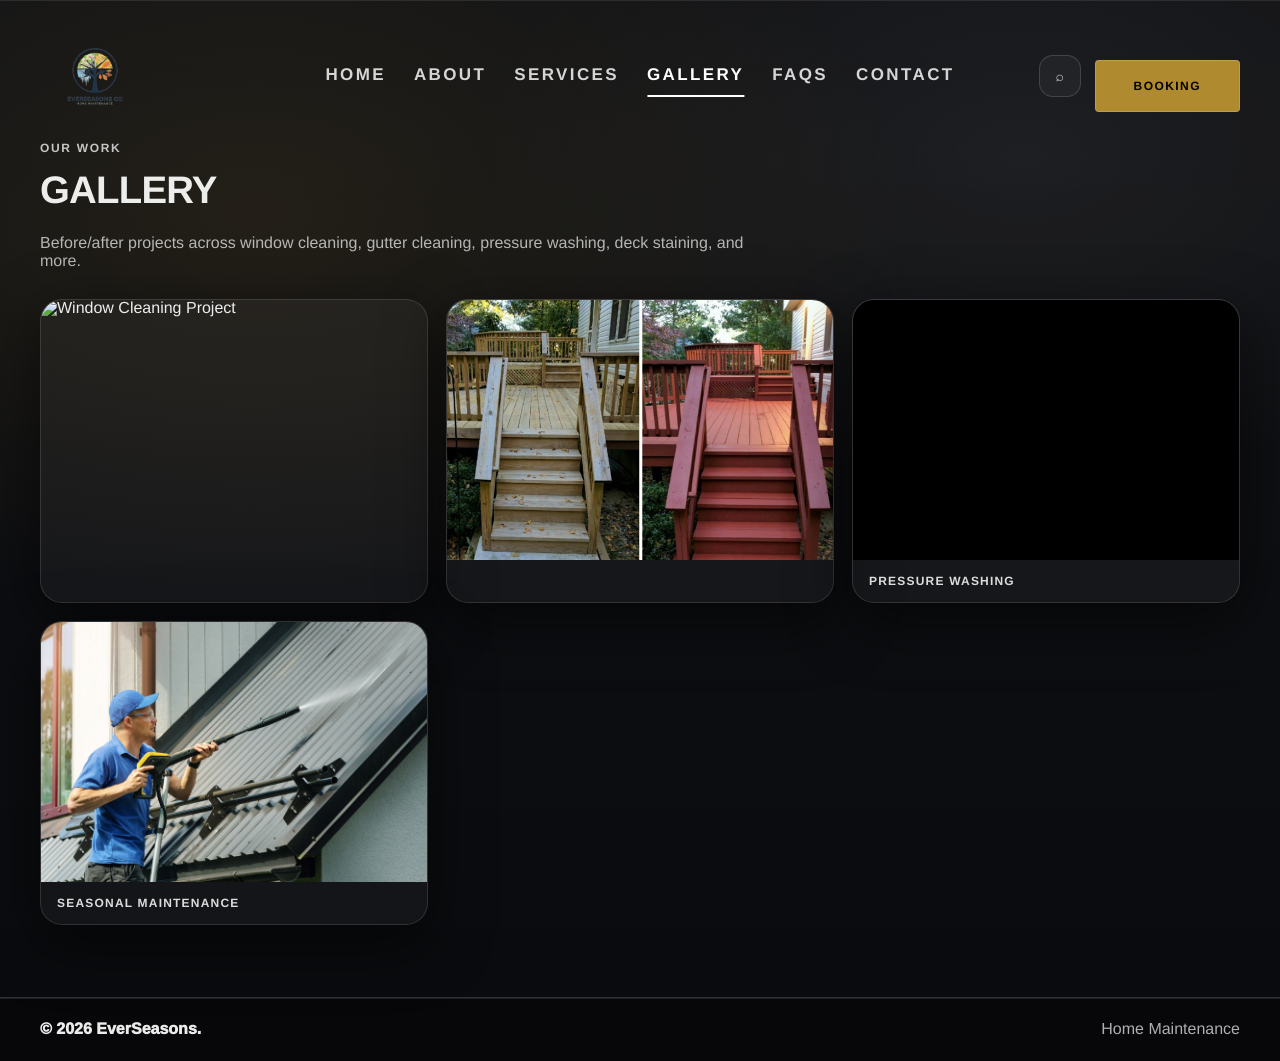
==== gallery.html @ 354437a2 "Intial Commit" ====
<!doctype html>
<html lang="en">
<head>
  <meta charset="utf-8" />
  <meta name="viewport" content="width=device-width,initial-scale=1" />
  <title>Gallery | EverSeasons</title>
  <link rel="stylesheet" href="style.css" />
</head>
<body>

  <!-- Header (reuse your same header/nav markup) -->
  <header class="site-header">
    <div class="container nav">
      <a class="brand" href="index.html">
        <img class="brand-logo" src="everseasonslogo.jpg" alt="EverSeasons" />
      </a>

      <nav class="nav-links">
        <a href="index.html">Home</a>
        <a href="index.html#about">About</a>
        <a href="index.html#services">Services</a>
        <a class="active" href="gallery.html">Gallery</a>
        <a href="index.html#faqs">FAQs</a>
        <a href="index.html#contact">Contact</a>
      </nav>

      <div class="nav-actions">
        <a class="icon-btn" href="#" aria-label="Search"><span class="icon">⌕</span></a>
        <a class="btn btn-gold" href="#contact">Booking</a>
      </div>
    </div>
  </header>

  <main class="section section-dark" style="padding-top:140px;">
    <div class="container">
      <p class="eyebrow">Our Work</p>
      <h1 class="section-title" style="text-transform:uppercase;">Gallery</h1>
      <p class="muted" style="max-width:720px;">
        Before/after projects across window cleaning, gutter cleaning, pressure washing, deck staining, and more.
      </p>

      <div class="gallery-grid">
        <!-- Replace these with your real images/videos -->
        <figure class="work-card">
          <img src="Untitled design (1).mp4" alt="Window Cleaning Project" />
        </figure>

        <figure class="work-card">
          <img src="Screen Shot 2026-03-04 at 2.43.16 AM.png" alt="Gutter Cleaning Project" />
        </figure>

        <figure class="work-card">
          <video class="work-video" autoplay muted loop playsinline>
            <source src="pressurewash.mp4" type="video/mp4" />
          </video>
          <figcaption>Pressure Washing</figcaption>
        </figure>

        <figure class="work-card">
          <img src="hero.jpg" alt="Project" />
          <figcaption>Seasonal Maintenance</figcaption>
        </figure>
      </div>
    </div>
  </main>

  <footer class="footer">
    <div class="container footer-inner">
      <div class="footer-brand">© 2026 EverSeasons.</div>
      <div class="muted">Home Maintenance</div>
    </div>
  </footer>

</body>
</html>
---- style.css ----
/* ===== EverSeasonz ===== */
:root{
  --bg: #0a0b0e;
  --panel: rgba(255,255,255,0.06);
  --panel2: rgba(255,255,255,0.08);
  --text: rgba(255,255,255,0.92);
  --muted: rgba(255,255,255,0.68);
  --line: rgba(255,255,255,0.12);
  --gold: #b08a2e;
  --gold2: #d7b35a;
  --blue: #2d66ff;
  --shadow: 0 18px 60px rgba(0,0,0,0.55);
  --radius: 18px;
  --radius2: 26px;
}
html, body{
  -webkit-font-smoothing: antialiased;
  -moz-osx-font-smoothing: grayscale;
  text-rendering: geometricPrecision;
}
*{ box-sizing: border-box; }
html{ scroll-behavior: smooth; }
body{
  margin: 0;
  font-family: "Barlow Condensed", sans-serif;
  background: radial-gradient(1200px 700px at 20% 20%, rgba(176,138,46,0.12), transparent 55%),
              radial-gradient(1000px 600px at 80% 15%, rgba(255,255,255,0.06), transparent 55%),
              var(--bg);
  color: var(--text);
}

a{ color: inherit; text-decoration: none; }
img{ max-width: 100%; display: block; }

.container{
  width: min(1200px, calc(100% - 44px));
  margin: 0 auto;
}

.section{ padding: 72px 0; }
.section-tight{ padding: 44px 0; }
.section-dark{
  background: linear-gradient(180deg, rgba(255,255,255,0.03), rgba(255,255,255,0.00));
  border-top: 1px solid var(--line);
  border-bottom: 1px solid var(--line);
}

.center{ text-align: center; }

.eyebrow{
  letter-spacing: 0.14em;
  font-weight: 700;
  font-size: 12px;
  color: rgba(255,255,255,0.75);
  margin: 0 0 14px;
  text-transform: uppercase;
}

.accent{ color: var(--gold2); }

.section-title{
  font-size: clamp(26px, 3vw, 40px);
  margin: 0 0 22px;
  letter-spacing: -0.02em;
}

/* ===== Header / Nav ===== */
.site-header{
  position: absolute;
  top: 0;
  left: 0;
  width: 100%;
  z-index: 50;
  background: transparent;
}



/* left logo in nav (small) */


.brand-logo{
  width: 110px;
  height: auto;
}
.nav{
  display: flex;
  align-items: center;
  justify-content: space-between; /* spreads left / center / right */
  padding: 22px 0;
  position: relative;
}

/* LEFT: logo */
.brand{
  display: flex;
  align-items: center;
}

/* CENTER: nav links */
.nav-links{
  position: absolute;
  left: 50%;
  transform: translateX(-50%);
  display: flex;
  gap: 28px;
  align-items: center;
}

/* RIGHT: search + booking */
.nav-actions{
  display: flex;
  align-items: center;
  gap: 14px;
  margin-left: auto;   /* pushes fully right */
}


.nav-links a{
  font-weight: 800;
  font-size: 17px;
  letter-spacing: 0.14em;
  color: rgba(255,255,255,0.82);
  padding: 10px 0;
  border-bottom: 2px solid transparent;
  text-transform: uppercase;
}

.nav-links a:hover{ color: #fff; }
.nav-links a.active{
  border-bottom: 2px solid #fff;
  color: #fff;
}



.icon-btn{
  width: 42px;
  height: 42px;
  border-radius: 14px;
  display: grid;
  place-items: center;
  border: 1px solid rgba(255,255,255,0.14);
  background: rgba(255,255,255,0.04);
}

.icon{ font-size: 14px; opacity: 0.9; }

/* ===== Buttons ===== */
.btn{
  display: inline-flex;
  align-items: center;
  justify-content: center;
  gap: 10px;
  height: 46px;
  padding: 0 18px;
  border-radius: 14px;
  font-weight: 900;
  letter-spacing: 0.08em;
  font-size: 12px;
  border: 1px solid rgba(255,255,255,0.16);
  background: rgba(255,255,255,0.05);
  color: rgba(255,255,255,0.92);
  text-transform: uppercase;
}

.btn:hover{ transform: translateY(-1px); }
.btn:active{ transform: translateY(0px); }

.btn-gold{
  background: var(--gold);
  color: black;
  border-radius: 4px;
  height: 52px;
  padding: 0 38px;
  letter-spacing: 0.12em;
  font-size: 12px;
  text-transform: uppercase;
  margin-top: 20px;
}

.btn-ghost{
  background: rgba(255,255,255,0.02);
  border-color: rgba(255,255,255,0.14);
}

.btn-blue{
  border-color: rgba(45,102,255,0.55);
  background: rgba(45,102,255,0.85);
  color: white;
}

.btn-wide{
  width: 100%;
  height: 50px;
  border-radius: 16px;
}

/* ===== Hero (my VIDEO + overlay layering fixed) ===== */
.hero{
  position: relative;
  min-height: 100vh;
  display: flex;
  align-items: flex-end;
  padding-bottom: 120px; /* space above the strip */
}

.hero-video{
  position: absolute;
  inset: 0;
  width: 100%;
  height: 100%;
  object-fit: cover;
  transform: scale(1.02);
  filter: saturate(1.0) contrast(1.05);
  z-index: 0; /* behind everything */
}

.hero-bg-overlay{
  position: absolute;
  inset: 0;
  background:
    linear-gradient(90deg, rgba(0,0,0,0.68), rgba(0,0,0,0.15) 60%, rgba(0,0,0,0.62)),
    radial-gradient(900px 520px at 75% 40%, rgba(176,138,46,0.16), transparent 60%);
  z-index: 1; /* overlay above video */
}

/* content ON TOP of overlay */
.hero-content{
  position: relative;
  z-index: 2;
  width: 100%;
  text-align: center;    /* center text */
  margin: 0 auto;
}

/* BIG center logo between nav and heading */
.hero-logo{
  display: flex;
  justify-content: center;
  margin: 28px 0 22px;
}

.hero-logo img{
  width: 500px;          /* adjust 240–360 */
  height: auto;
}

/* headline */
.hero-title{
  font-size: clamp(44px, 6vw, 80px);
  line-height: 1.05;
  margin: 0 0 14px;
  letter-spacing: 0.06em;
  font-weight: 900;
  text-transform: uppercase;
  white-space: nowrap;
}

.hero-sub{
  max-width: 760px;
  margin: 0 auto 0;
  color: rgba(255,255,255,0.78);
  font-size: 20px;
  line-height: 1.65;
}

/* scroll down */
.scroll-down{
  position: absolute;
  right: 22px;
  bottom: 2px;
  display: inline-flex;
  align-items: center;
  gap: 10px;
  font-weight: 800;
  font-size: 12px;
  letter-spacing: 0.12em;
  color: rgba(255,255,255,0.72);
  z-index: 2;
  text-transform: uppercase;
}

.arrow{
  width: 34px;
  height: 34px;
  border-radius: 999px;
  display: grid;
  place-items: center;
  border: 1px solid rgba(255,255,255,0.16);
  background: rgba(255,255,255,0.05);
}

/* Offer strip under hero */
.hero-strip{
  position: absolute;
  left: 0;
  right: 0;
  bottom: 0;
  z-index: 2;
  background: linear-gradient(90deg, rgba(255,255,255,0.04), rgba(255,255,255,0.02));
  border-top: 1px solid rgba(255,255,255,0.10);
}

.strip-inner{
  padding: 18px 0;
  display: flex;
  gap: 14px;
  flex-wrap: wrap;
  align-items: center;
  justify-content: center;
}

.strip-title{
  color: #ff3b3b;
  font-weight: 1000;
  letter-spacing: 0.02em;
  text-transform: uppercase;
}

.strip-text{
  color: rgba(255,255,255,0.85);
  font-weight: 800;
}

/* ===== Tiles ===== */
.tiles{
  display: grid;
  grid-template-columns: repeat(3, 1fr);
  gap: 18px;
}

.tile{
  position: relative;
  height: 320px;
  border-radius: var(--radius2);
  overflow: hidden;
  border: 1px solid rgba(255,255,255,0.12);
  box-shadow: var(--shadow);
}

.tile-bg{
  position: absolute;
  inset: 0;
  background-size: cover;
  background-position: center;
  filter: contrast(1.05) saturate(0.95);
  transform: scale(1.02);
}
.tile-bg-1{ background-image: url("windowcleaning.jpeg"); }
.tile-bg-2{ background-image: url("guttercleaning.jpeg"); }
.tile-bg-3{ background-image: url("pressure washing.webp"); }

.tile-overlay{
  position:absolute; inset:0;
  background: linear-gradient(180deg, rgba(0,0,0,0.05), rgba(0,0,0,0.72));
}

.tile-label{
  position: absolute;
  left: 18px;
  bottom: 18px;
  font-weight: 1000;
  letter-spacing: 0.08em;
  font-size: 14px;
  text-transform: uppercase;
}

.tile-arrow{
  position: absolute;
  right: 18px;
  bottom: 18px;
  width: 42px;
  height: 42px;
  border-radius: 16px;
  display:grid;
  place-items:center;
  border: 1px solid rgba(255,255,255,0.16);
  background: rgba(255,255,255,0.06);
}

.mini-services{
  margin-top: 22px;
  display: grid;
  grid-template-columns: repeat(3, 1fr);
  gap: 14px;
}

.mini{
  padding: 18px;
  border-radius: var(--radius);
  background: rgba(255,255,255,0.05);
  border: 1px solid rgba(255,255,255,0.10);
}
.mini h3{ margin: 0 0 8px; }
.mini p{ margin: 0; color: var(--muted); line-height: 1.6; }

/* ===== Socials ===== */
.socials{
  display:flex;
  justify-content:center;
  gap: 28px;
}

.social{
  width: 58px;
  height: 58px;
  border-radius: 999px;
  display:grid;
  place-items:center;
  font-weight: 1000;
  border: 1px solid rgba(255,255,255,0.14);
  background: rgba(255,255,255,0.04);
  box-shadow: 0 10px 30px rgba(0,0,0,0.35);
}

/* ===== Reviews ===== */
.reviews-head{
  display:flex;
  align-items:center;
  justify-content:space-between;
  gap: 14px;
  padding: 18px;
  border-radius: var(--radius2);
  border: 1px solid rgba(255,255,255,0.10);
  background: rgba(255,255,255,0.05);
}

.reviews-badge{
  display:flex;
  align-items:center;
  gap: 14px;
}

.g-dot{
  width: 44px;
  height: 44px;
  border-radius: 14px;
  display:grid;
  place-items:center;
  background: rgba(255,255,255,0.06);
  border: 1px solid rgba(255,255,255,0.12);
  font-weight: 1000;
}

.reviews-title{ font-weight: 900; }
.reviews-score{ display:flex; gap: 10px; align-items:center; color: rgba(255,255,255,0.82); }
.score{ font-weight: 1000; }
.stars{ color: #f3c34d; letter-spacing: 0.06em; }
.count{ color: rgba(255,255,255,0.55); }

.review-cards{
  margin-top: 18px;
  display:grid;
  grid-template-columns: repeat(4, 1fr);
  gap: 14px;
}

.review{
  padding: 18px;
  border-radius: var(--radius2);
  border: 1px solid rgba(255,255,255,0.10);
  background: rgba(255,255,255,0.05);
  min-height: 210px;
}
.review p{ color: rgba(255,255,255,0.75); line-height: 1.6; margin: 12px 0 18px; }

.reviewer{
  display:flex;
  gap: 10px;
  align-items:center;
}
.avatar{
  width: 38px;
  height: 38px;
  border-radius: 999px;
  display:grid;
  place-items:center;
  background: rgba(176,138,46,0.16);
  border: 1px solid rgba(176,138,46,0.35);
  font-weight: 1000;
}
.name{ font-weight: 900; }
.time{ font-size: 12px; color: rgba(255,255,255,0.55); }

/* ===== Split About ===== */
.split{
  display:grid;
  grid-template-columns: 1.05fr 0.95fr;
  gap: 26px;
  align-items: center;
}

.split-title{
  font-size: clamp(30px, 3.2vw, 50px);
  margin: 0 0 10px;
  letter-spacing: -0.02em;
  font-weight: 1000;
}

.lead{ font-weight: 900; margin: 18px 0 10px; }
.muted{ color: var(--muted); }
.split-left .muted{ line-height: 1.8; }

.contact-pill{
  margin-top: 18px;
  display:inline-flex;
  align-items:center;
  gap: 12px;
  padding: 14px 16px;
  border-radius: 16px;
  border: 1px solid rgba(255,255,255,0.12);
  background: rgba(255,255,255,0.04);
}
.phone-icon{ opacity: 0.9; }

.split-right{
  position: relative;
  min-height: 420px;
}

.photo{
  position:absolute;
  border-radius: 18px;
  border: 1px solid rgba(255,255,255,0.12);
  box-shadow: var(--shadow);
  background-size: cover;
  background-position: center;
}
.photo-1{
  width: 68%;
  height: 58%;
  top: 0;
  right: 0;
  background-image: url("assets/about-1.jpg");
}
.photo-2{
  width: 56%;
  height: 54%;
  bottom: 0;
  left: 0;
  background-image: url("assets/about-2.jpg");
}
.photo-3{
  width: 42%;
  height: 40%;
  bottom: 18%;
  right: 22%;
  background-image: url("assets/about-3.jpg");
}

/* ===== Features ===== */
.features{
  display:grid;
  grid-template-columns: repeat(4, 1fr);
  gap: 16px;
}

.feature{
  padding: 22px;
  border-radius: var(--radius2);
  background: rgba(255,255,255,0.05);
  border: 1px solid rgba(255,255,255,0.10);
  min-height: 200px;
}

.feature-icon{
  width: 44px;
  height: 44px;
  border-radius: 16px;
  display:grid;
  place-items:center;
  border: 1px solid rgba(176,138,46,0.35);
  background: rgba(176,138,46,0.12);
  margin-bottom: 14px;
  font-weight: 1000;
}
.feature h3{ margin: 0 0 10px; }
.feature p{ margin: 0; color: var(--muted); line-height: 1.7; }

/* ===== Gallery ===== */
.section-head{ display:flex; align-items:flex-end; justify-content:space-between; gap: 14px; margin-bottom: 18px; }
.gallery{
  display:grid;
  grid-template-columns: repeat(3, 1fr);
  gap: 14px;
}
.gcard{
  height: 210px;
  border-radius: var(--radius2);
  border: 1px solid rgba(255,255,255,0.12);
  background:
    radial-gradient(600px 300px at 30% 20%, rgba(176,138,46,0.12), transparent 55%),
    rgba(255,255,255,0.05);
}
.project-video{
  width:100%;
  height:100%;
  object-fit:cover;
  border-radius:20px;
}
/* ===== Gallery Page Grid ===== */
.gallery-grid{
  margin-top: 28px;
  display: grid;
  grid-template-columns: repeat(3, 1fr);
  gap: 18px;
}

.work-card{
  margin: 0;
  border-radius: 22px;
  overflow: hidden;
  border: 1px solid rgba(255,255,255,0.12);
  background: rgba(255,255,255,0.04);
  box-shadow: var(--shadow);
}

.work-card img,
.work-card video{
  width: 100%;
  height: 260px;
  object-fit: cover;
  display: block;
}

.work-card figcaption{
  padding: 14px 16px;
  font-weight: 900;
  letter-spacing: 0.10em;
  text-transform: uppercase;
  font-size: 12px;
  color: rgba(255,255,255,0.85);
}

.work-video{ background: #000; }

/* Responsive */
@media (max-width: 980px){
  .gallery-grid{ grid-template-columns: 1fr; }
  .work-card img, .work-card video{ height: 220px; }
}
/* ===== FAQ ===== */
.faq{ display:grid; gap: 10px; }
details{
  border-radius: 16px;
  border: 1px solid rgba(255,255,255,0.12);
  background: rgba(255,255,255,0.05);
  padding: 14px 16px;
}
summary{ cursor: pointer; font-weight: 900; }
details p{ margin: 10px 0 0; color: var(--muted); line-height: 1.7; }

/* ===== Contact ===== */
.contact{ position: relative; }

/* ===== CONTACT (Luxury Slim Version) ===== */

.contact-grid{
  display: grid;
  grid-template-columns: 1.1fr 0.9fr;
  gap: 60px;
  align-items: center;
}

.contact.section{
  padding: 120px 0;
}

.contact-photo{
  border-radius: 0;
  border: none;
  box-shadow: none;
  min-height: 540px;
  background:
    url("pngimg.com - window_PNG17664.png");
  background-size: cover;
  background-position: center;
}

.contact-panel{
  background: transparent;
  border: none;
  box-shadow: none;
  padding: 0;
}

.contact-title{
  font-size: clamp(36px, 4vw, 64px);
  font-weight: 900;
  line-height: 1.05;
  letter-spacing: 0.02em;
  margin-bottom: 40px;
  text-transform: uppercase;
}
.form .row{
  margin-bottom: 28px;
}

.form span{
  font-size: 11px;
  letter-spacing: 0.14em;
  color: rgba(255,255,255,0.55);
  margin-bottom: 8px;
}

input, textarea{
  background: transparent;
  border: none;
  border-bottom: 1px solid rgba(255,255,255,0.25);
  border-radius: 0;
  padding: 12px 0;
  color: white;
  font-size: 15px;
}

input:focus, textarea:focus{
  outline: none;
  border-bottom: 1px solid var(--gold2);
  box-shadow: none;
}
.row.two{
  display:grid;
  grid-template-columns: 1fr 1fr;
  gap: 12px;
}

.fine{ font-size: 12px; margin-top: 12px; }

.to-top{
  position: fixed;
  right: 22px;
  bottom: 22px;
  width: 44px;
  height: 44px;
  border-radius: 16px;
  display:grid;
  place-items:center;
  border: 1px solid rgba(255,255,255,0.14);
  background: rgba(255,255,255,0.06);
}

/* ===== Footer ===== */
.footer{
  border-top: 1px solid rgba(255,255,255,0.10);
  padding: 22px 0;
  background: rgba(0,0,0,0.35);
}
.footer-inner{
  display:flex;
  align-items:center;
  justify-content:space-between;
  gap: 14px;
  flex-wrap: wrap;
}
.footer-brand{ font-weight: 1000; }

/* ===== Responsive ===== */
@media (max-width: 980px){
  .nav-links{ display:none; }
  .tiles{ grid-template-columns: 1fr; }
  .tile{ height: 260px; }
  .mini-services{ grid-template-columns: 1fr; }
  .review-cards{ grid-template-columns: 1fr; }
  .split{ grid-template-columns: 1fr; }
  .split-right{ min-height: 360px; }
  .features{ grid-template-columns: 1fr; }
  .gallery{ grid-template-columns: 1fr; }
  .contact-grid{ grid-template-columns: 1fr; }
  .contact-photo{ min-height: 300px; }
  .scroll-down{ position: static; margin-top: 25px; display:inline-flex; }
  .hero-title{ white-space: normal; }
  .hero-logo img{ width: 220px; }
}

/* ===== CONTACT  ===== */
#contact{
  padding: 120px 0;
}

/* tighter + cleaner overall width like Majesty */
#contact .container{
  width: min(1200px, calc(100% - 160px));
}

/* split layout */
#contact .contact-grid{
  display: grid;
  grid-template-columns: 1.05fr 0.95fr;
  gap: 72px;
  align-items: center;
}

/* left image: make it look like an actual photo panel (not a dark box) */
#contact .contact-photo{
  url("pngimg.com - window_PNG17664.png");
}

/* remove bulky card look */
#contact .contact-panel{
  background: transparent;
  border: none;
  box-shadow: none;
  padding: 0;
}

/* Majesty-style micro heading */
#contact .eyebrow{
  margin: 0 0 18px;
  font-size: 12px;
  letter-spacing: 0.18em;
  color: rgba(255,255,255,0.72);
  text-transform: uppercase;
}

/* luxury headline */
#contact .contact-title{
  margin: 0 0 42px;
  font-size: clamp(42px, 4.6vw, 74px);
  line-height: 1.02;
  font-weight: 900;
  letter-spacing: 0.02em;
  text-transform: uppercase;
}

/* grid for the form:  */
#contact .form{
  max-width: 640px;
}

/* remove your previous spacing behavior */
#contact .form .row{
  margin: 0 0 30px;
}

#contact .form .row.two{
  display: grid;
  grid-template-columns: 1fr 1fr;
  gap: 36px;
}

/* labels */
#contact .form label{
  display: block;
}

#contact .form span{
  display: block;
  margin: 0 0 10px;
  font-size: 11px;
  font-weight: 800;
  letter-spacing: 0.16em;
  text-transform: uppercase;
  color: rgba(255,255,255,0.55);
}

/* inputs: ONLY underline, long + consistent */
#contact input,
#contact textarea{
  width: 100%;
  background: transparent;
  border: none;
  border-bottom: 1px solid rgba(255,255,255,0.22);
  border-radius: 0;
  padding: 12px 0 14px;
  color: rgba(255,255,255,0.92);
  font-size: 15px;
  outline: none;
}

/* placeholder should be subtle (so it doesn't read like part of the label) */
#contact input::placeholder,
#contact textarea::placeholder{
  color: rgba(255,255,255,0.28);
}

/* focus line in gold, no glow */
#contact input:focus,
#contact textarea:focus{
  border-bottom-color: rgba(215,179,90,0.95);
  box-shadow: none;
}

/* textarea: Majesty keeps it clean + not too tall */
#contact textarea{
  min-height: 72px;
  resize: none;
}

/* button: smaller radius, cleaner */
#contact .btn-wide{
  width: 100%;
  height: 56px;
  border-radius: 6px;
}

#contact .btn-gold{
  background: var(--gold);
  color: #0a0b0e;
  border: none;
  letter-spacing: 0.16em;
  font-size: 12px;
  font-weight: 900;
  text-transform: uppercase;
}

/* fine print */
#contact .fine{
  margin-top: 14px;
  color: rgba(255,255,255,0.45);
}

/* responsive */
@media (max-width: 980px){
  #contact .container{
    width: min(1200px, calc(100% - 44px));
  }
  #contact .contact-grid{
    grid-template-columns: 1fr;
    gap: 36px;
  }
  #contact .contact-photo{
    min-height: 320px;
  }
  #contact .form{
    max-width: 100%;
  }
}
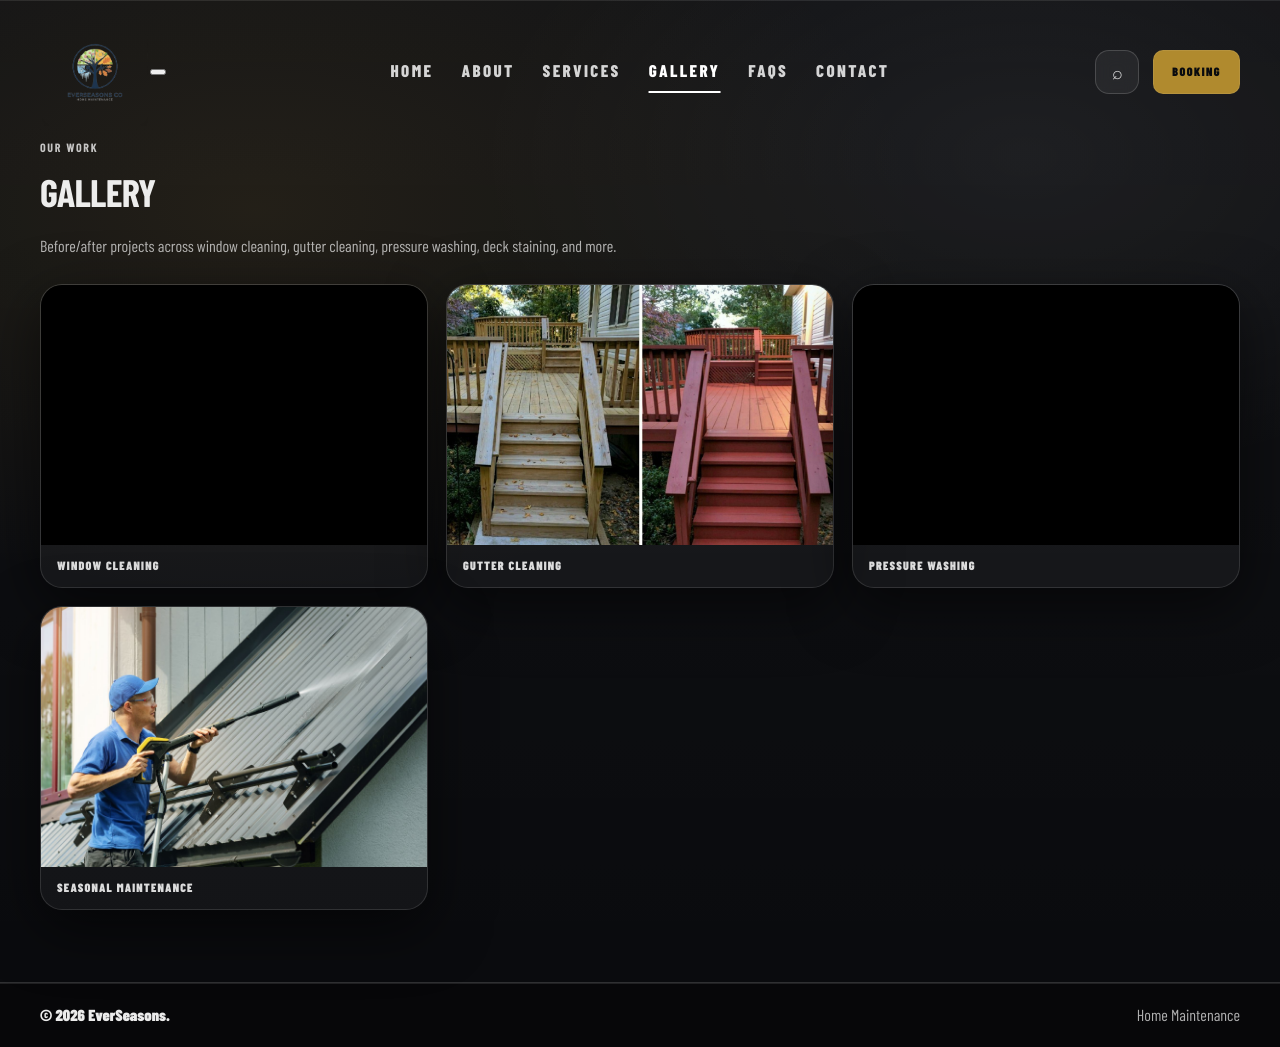
==== commit 01ed3ee5: "f" ====
--- a/gallery.html
+++ b/gallery.html
@@ -1,75 +1,150 @@
 <!doctype html>
 <html lang="en">
-<head>
-  <meta charset="utf-8" />
-  <meta name="viewport" content="width=device-width,initial-scale=1" />
-  <title>Gallery | EverSeasons</title>
-  <link rel="stylesheet" href="style.css" />
-</head>
-<body>
+  <head>
+    <meta charset="utf-8" />
+    <meta name="viewport" content="width=device-width,initial-scale=1" />
+    <title>Gallery | EverSeasons</title>
 
-  <!-- Header (reuse your same header/nav markup) -->
-  <header class="site-header">
-    <div class="container nav">
-      <a class="brand" href="index.html">
-        <img class="brand-logo" src="everseasonslogo.jpg" alt="EverSeasons" />
-      </a>
+    <link rel="stylesheet" href="style.css" />
+    <link rel="preconnect" href="https://fonts.googleapis.com">
+    <link rel="preconnect" href="https://fonts.gstatic.com" crossorigin>
+    <link href="https://fonts.googleapis.com/css2?family=Barlow+Condensed:wght@400;600;700;800;900&family=Inter:wght@300;400;500;600&display=swap" rel="stylesheet">
+  </head>
 
-      <nav class="nav-links">
-        <a href="index.html">Home</a>
-        <a href="index.html#about">About</a>
-        <a href="index.html#services">Services</a>
-        <a class="active" href="gallery.html">Gallery</a>
-        <a href="index.html#faqs">FAQs</a>
-        <a href="index.html#contact">Contact</a>
-      </nav>
+  <body>
+    <header class="site-header scrolled">
+      <div class="container nav">
+        <a class="brand" href="index.html">
+          <img class="brand-logo" src="everseasonslogo.jpg" alt="EverSeasons" />
+        </a>
+    
+        <button class="menu-toggle" aria-label="Open menu" aria-expanded="false" aria-controls="mobile-menu">
+          <span></span>
+          <span></span>
+          <span></span>
+        </button>
+    
+        <nav class="nav-links" id="mobile-menu" aria-label="Primary">
+          <a href="index.html#home">Home</a>
+          <a href="index.html#about">About</a>
+          <a href="index.html#services">Services</a>
+          <a href="gallery.html" class="active">Gallery</a>
+          <a href="index.html#faq">FAQs</a>
+          <a href="index.html#contact">Contact</a>
+        </nav>
+    
+        <div class="nav-actions">
+          <a class="icon-btn" href="index.html#contact" aria-label="Search">
+            <span class="icon">⌕</span>
+          </a>
+          <a class="btn btn-gold" href="index.html#contact">BOOKING</a>
+        </div>
+      </div>
+    </header>
 
-      <div class="nav-actions">
-        <a class="icon-btn" href="#" aria-label="Search"><span class="icon">⌕</span></a>
-        <a class="btn btn-gold" href="#contact">Booking</a>
+    <main class="section section-dark" style="padding-top:140px;">
+      <div class="container">
+        <p class="eyebrow">Our Work</p>
+        <h1 class="section-title" style="text-transform:uppercase;">Gallery</h1>
+        <p class="muted" style="max-width:720px;">
+          Before/after projects across window cleaning, gutter cleaning, pressure washing, deck staining, and more.
+        </p>
+
+        <div class="gallery-grid">
+          <!-- Video card (mp4 must be <video>, not <img>) -->
+          <figure class="work-card">
+            <video class="work-video" autoplay muted loop playsinline>
+              <source src="Untitled design (1).mp4" type="video/mp4" />
+            </video>
+            <figcaption>Window Cleaning</figcaption>
+          </figure>
+
+          <figure class="work-card">
+            <img src="Screen Shot 2026-03-04 at 2.43.16 AM.png" alt="Gutter Cleaning Project" />
+            <figcaption>Gutter Cleaning</figcaption>
+          </figure>
+
+          <figure class="work-card">
+            <video class="work-video" autoplay muted loop playsinline>
+              <source src="pressurewash.mp4" type="video/mp4" />
+            </video>
+            <figcaption>Pressure Washing</figcaption>
+          </figure>
+
+          <figure class="work-card">
+            <img src="hero.jpg" alt="Seasonal Maintenance Project" />
+            <figcaption>Seasonal Maintenance</figcaption>
+          </figure>
+        </div>
       </div>
-    </div>
-  </header>
+    </main>
 
-  <main class="section section-dark" style="padding-top:140px;">
-    <div class="container">
-      <p class="eyebrow">Our Work</p>
-      <h1 class="section-title" style="text-transform:uppercase;">Gallery</h1>
-      <p class="muted" style="max-width:720px;">
-        Before/after projects across window cleaning, gutter cleaning, pressure washing, deck staining, and more.
-      </p>
+    <footer class="footer">
+      <div class="container footer-inner">
+        <div class="footer-brand">© <span id="year"></span> EverSeasons.</div>
+        <div class="muted">Home Maintenance</div>
+      </div>
+    </footer>
 
-      <div class="gallery-grid">
-        <!-- Replace these with your real images/videos -->
-        <figure class="work-card">
-          <img src="Untitled design (1).mp4" alt="Window Cleaning Project" />
-        </figure>
-
-        <figure class="work-card">
-          <img src="Screen Shot 2026-03-04 at 2.43.16 AM.png" alt="Gutter Cleaning Project" />
-        </figure>
-
-        <figure class="work-card">
-          <video class="work-video" autoplay muted loop playsinline>
-            <source src="pressurewash.mp4" type="video/mp4" />
-          </video>
-          <figcaption>Pressure Washing</figcaption>
-        </figure>
-
-        <figure class="work-card">
-          <img src="hero.jpg" alt="Project" />
-          <figcaption>Seasonal Maintenance</figcaption>
-        </figure>
-      </div>
-    </div>
-  </main>
-
-  <footer class="footer">
-    <div class="container footer-inner">
-      <div class="footer-brand">© 2026 EverSeasons.</div>
-      <div class="muted">Home Maintenance</div>
-    </div>
-  </footer>
-
-</body>
+    <script>
+      document.getElementById("year").textContent = new Date().getFullYear();
+    
+      window.addEventListener("scroll", function () {
+        const header = document.querySelector(".site-header");
+    
+        if (window.scrollY > 80) {
+          header.classList.add("scrolled");
+        } else {
+          header.classList.remove("scrolled");
+        }
+      });
+    </script>
+    <script>
+      document.getElementById("year").textContent = new Date().getFullYear();
+    
+      window.addEventListener("scroll", function () {
+        const header = document.querySelector(".site-header");
+    
+        if (window.scrollY > 80) {
+          header.classList.add("scrolled");
+        } else {
+          header.classList.remove("scrolled");
+        }
+      });
+    </script>
+    <script>
+      document.getElementById("year").textContent = new Date().getFullYear();
+    
+      const menuToggle = document.querySelector('.menu-toggle');
+      const navLinks = document.querySelector('.nav-links');
+    
+      if (menuToggle && navLinks) {
+        menuToggle.addEventListener('click', () => {
+          menuToggle.classList.toggle('active');
+          navLinks.classList.toggle('open');
+    
+          const expanded = menuToggle.classList.contains('active');
+          menuToggle.setAttribute('aria-expanded', expanded ? 'true' : 'false');
+        });
+    
+        navLinks.querySelectorAll('a').forEach(link => {
+          link.addEventListener('click', () => {
+            menuToggle.classList.remove('active');
+            navLinks.classList.remove('open');
+            menuToggle.setAttribute('aria-expanded', 'false');
+          });
+        });
+      });
+    
+      window.addEventListener("scroll", function () {
+        const header = document.querySelector(".site-header");
+    
+        if (window.scrollY > 80) {
+          header.classList.add("scrolled");
+        } else {
+          header.classList.remove("scrolled");
+        }
+      });
+    </script>
+  </body>
 </html>
--- a/style.css
+++ b/style.css
@@ -1,4 +1,5 @@
-/* ===== EverSeasonz ===== */
+/* ===== EverSeasons ===== */
+
 :root{
   --bg: #0a0b0e;
   --panel: rgba(255,255,255,0.06);
@@ -6,26 +7,34 @@
   --text: rgba(255,255,255,0.92);
   --muted: rgba(255,255,255,0.68);
   --line: rgba(255,255,255,0.12);
+
   --gold: #b08a2e;
   --gold2: #d7b35a;
   --blue: #2d66ff;
+
   --shadow: 0 18px 60px rgba(0,0,0,0.55);
   --radius: 18px;
   --radius2: 26px;
 }
-html, body{
+
+/* ===== Base ===== */
+
+*{ box-sizing: border-box; }
+
+html{
+  scroll-behavior: smooth;
   -webkit-font-smoothing: antialiased;
   -moz-osx-font-smoothing: grayscale;
   text-rendering: geometricPrecision;
 }
-*{ box-sizing: border-box; }
-html{ scroll-behavior: smooth; }
+
 body{
   margin: 0;
   font-family: "Barlow Condensed", sans-serif;
-  background: radial-gradient(1200px 700px at 20% 20%, rgba(176,138,46,0.12), transparent 55%),
-              radial-gradient(1000px 600px at 80% 15%, rgba(255,255,255,0.06), transparent 55%),
-              var(--bg);
+  background:
+    radial-gradient(1200px 700px at 20% 20%, rgba(176,138,46,0.12), transparent 55%),
+    radial-gradient(1000px 600px at 80% 15%, rgba(255,255,255,0.06), transparent 55%),
+    var(--bg);
   color: var(--text);
 }
 
@@ -39,6 +48,7 @@
 
 .section{ padding: 72px 0; }
 .section-tight{ padding: 44px 0; }
+
 .section-dark{
   background: linear-gradient(180deg, rgba(255,255,255,0.03), rgba(255,255,255,0.00));
   border-top: 1px solid var(--line);
@@ -65,39 +75,58 @@
 }
 
 /* ===== Header / Nav ===== */
-.site-header{
-  position: absolute;
+
+.site-header {
+  position: fixed;
   top: 0;
   left: 0;
   width: 100%;
-  z-index: 50;
+  z-index: 1000;
   background: transparent;
-}
-
-
-
-/* left logo in nav (small) */
-
-
+  padding: 0;
+  transition: background 0.35s ease, backdrop-filter 0.35s ease, box-shadow 0.35s ease, padding 0.35s ease;
+}
+
+.nav {
+  display: flex;
+  align-items: center;
+  justify-content: space-between;
+  padding: 18px 0;
+  position: relative;
+}
+
+.site-header .nav {
+  position: relative;
+  z-index: 2;
+}
+
+
+.site-header.scrolled {
+  background: rgba(0, 0, 0, 0.88);
+  backdrop-filter: blur(10px);
+  box-shadow: 0 8px 24px rgba(0, 0, 0, 0.18);
+  padding: 10px 0;
+}
+
+body {
+  margin: 0;
+}
+
+main {
+  padding-top: 0;
+}
+
+/* Optional left logo */
+.brand{
+  display: flex;
+  align-items: center;
+}
 .brand-logo{
   width: 110px;
   height: auto;
 }
-.nav{
-  display: flex;
-  align-items: center;
-  justify-content: space-between; /* spreads left / center / right */
-  padding: 22px 0;
-  position: relative;
-}
-
-/* LEFT: logo */
-.brand{
-  display: flex;
-  align-items: center;
-}
-
-/* CENTER: nav links */
+
+/* Center links */
 .nav-links{
   position: absolute;
   left: 50%;
@@ -106,15 +135,6 @@
   gap: 28px;
   align-items: center;
 }
-
-/* RIGHT: search + booking */
-.nav-actions{
-  display: flex;
-  align-items: center;
-  gap: 14px;
-  margin-left: auto;   /* pushes fully right */
-}
-
 
 .nav-links a{
   font-weight: 800;
@@ -127,57 +147,42 @@
 }
 
 .nav-links a:hover{ color: #fff; }
+
 .nav-links a.active{
   border-bottom: 2px solid #fff;
   color: #fff;
 }
 
-
-
-.icon-btn{
-  width: 42px;
-  height: 42px;
-  border-radius: 14px;
-  display: grid;
-  place-items: center;
-  border: 1px solid rgba(255,255,255,0.14);
-  background: rgba(255,255,255,0.04);
-}
-
-.icon{ font-size: 14px; opacity: 0.9; }
+/* Right actions */
+.nav-actions{
+  display: flex;
+  align-items: center;
+  gap: 14px;
+  margin-left: auto;
+}
 
 /* ===== Buttons ===== */
+
 .btn{
   display: inline-flex;
   align-items: center;
   justify-content: center;
   gap: 10px;
-  height: 46px;
+  height: 44px;
   padding: 0 18px;
-  border-radius: 14px;
+  border-radius: 10px;
   font-weight: 900;
-  letter-spacing: 0.08em;
+  letter-spacing: 0.12em;
   font-size: 12px;
   border: 1px solid rgba(255,255,255,0.16);
   background: rgba(255,255,255,0.05);
   color: rgba(255,255,255,0.92);
   text-transform: uppercase;
+  transition: transform .15s ease, filter .15s ease, background .15s ease, border-color .15s ease;
 }
 
 .btn:hover{ transform: translateY(-1px); }
 .btn:active{ transform: translateY(0px); }
-
-.btn-gold{
-  background: var(--gold);
-  color: black;
-  border-radius: 4px;
-  height: 52px;
-  padding: 0 38px;
-  letter-spacing: 0.12em;
-  font-size: 12px;
-  text-transform: uppercase;
-  margin-top: 20px;
-}
 
 .btn-ghost{
   background: rgba(255,255,255,0.02);
@@ -192,17 +197,55 @@
 
 .btn-wide{
   width: 100%;
-  height: 50px;
-  border-radius: 16px;
-}
-
-/* ===== Hero (my VIDEO + overlay layering fixed) ===== */
+  height: 56px;
+  border-radius: 6px;
+}
+
+/* Gold button (used in header + forms) */
+.btn-gold{
+  background: var(--gold);
+  color: #0a0b0e;
+  border: 1px solid rgba(255,255,255,0.08);
+}
+
+.btn-gold:hover{
+  filter: brightness(1.03);
+}
+
+/* ===== Header Search Button (match gallery ibe) ===== */
+
+.icon-btn{
+  width: 44px;
+  height: 44px;
+  border-radius: 14px;
+  display: grid;
+  place-items: center;
+  border: 1px solid rgba(255,255,255,0.16);
+  background: rgba(255,255,255,0.06);
+  backdrop-filter: blur(8px);
+  transition: transform .15s ease, background .15s ease, border-color .15s ease;
+}
+
+.icon-btn:hover{
+  transform: translateY(-1px);
+  background: rgba(255,255,255,0.09);
+  border-color: rgba(255,255,255,0.24);
+}
+
+.icon{
+  font-size: 18px;
+  line-height: 1;
+  opacity: 0.9;
+}
+
+/* ===== Hero (video + overlay) ===== */
+
 .hero{
   position: relative;
   min-height: 100vh;
   display: flex;
   align-items: flex-end;
-  padding-bottom: 120px; /* space above the strip */
+  padding-bottom: 120px;
 }
 
 .hero-video{
@@ -213,7 +256,7 @@
   object-fit: cover;
   transform: scale(1.02);
   filter: saturate(1.0) contrast(1.05);
-  z-index: 0; /* behind everything */
+  z-index: 0;
 }
 
 .hero-bg-overlay{
@@ -222,19 +265,17 @@
   background:
     linear-gradient(90deg, rgba(0,0,0,0.68), rgba(0,0,0,0.15) 60%, rgba(0,0,0,0.62)),
     radial-gradient(900px 520px at 75% 40%, rgba(176,138,46,0.16), transparent 60%);
-  z-index: 1; /* overlay above video */
-}
-
-/* content ON TOP of overlay */
+  z-index: 1;
+}
+
 .hero-content{
   position: relative;
   z-index: 2;
   width: 100%;
-  text-align: center;    /* center text */
+  text-align: center;
   margin: 0 auto;
 }
 
-/* BIG center logo between nav and heading */
 .hero-logo{
   display: flex;
   justify-content: center;
@@ -242,11 +283,10 @@
 }
 
 .hero-logo img{
-  width: 500px;          /* adjust 240–360 */
+  width: 500px;
   height: auto;
 }
 
-/* headline */
 .hero-title{
   font-size: clamp(44px, 6vw, 80px);
   line-height: 1.05;
@@ -265,7 +305,6 @@
   line-height: 1.65;
 }
 
-/* scroll down */
 .scroll-down{
   position: absolute;
   right: 22px;
@@ -291,39 +330,8 @@
   background: rgba(255,255,255,0.05);
 }
 
-/* Offer strip under hero */
-.hero-strip{
-  position: absolute;
-  left: 0;
-  right: 0;
-  bottom: 0;
-  z-index: 2;
-  background: linear-gradient(90deg, rgba(255,255,255,0.04), rgba(255,255,255,0.02));
-  border-top: 1px solid rgba(255,255,255,0.10);
-}
-
-.strip-inner{
-  padding: 18px 0;
-  display: flex;
-  gap: 14px;
-  flex-wrap: wrap;
-  align-items: center;
-  justify-content: center;
-}
-
-.strip-title{
-  color: #ff3b3b;
-  font-weight: 1000;
-  letter-spacing: 0.02em;
-  text-transform: uppercase;
-}
-
-.strip-text{
-  color: rgba(255,255,255,0.85);
-  font-weight: 800;
-}
-
 /* ===== Tiles ===== */
+
 .tiles{
   display: grid;
   grid-template-columns: repeat(3, 1fr);
@@ -347,12 +355,14 @@
   filter: contrast(1.05) saturate(0.95);
   transform: scale(1.02);
 }
+
 .tile-bg-1{ background-image: url("windowcleaning.jpeg"); }
 .tile-bg-2{ background-image: url("guttercleaning.jpeg"); }
 .tile-bg-3{ background-image: url("pressure washing.webp"); }
 
 .tile-overlay{
-  position:absolute; inset:0;
+  position: absolute;
+  inset: 0;
   background: linear-gradient(180deg, rgba(0,0,0,0.05), rgba(0,0,0,0.72));
 }
 
@@ -373,8 +383,8 @@
   width: 42px;
   height: 42px;
   border-radius: 16px;
-  display:grid;
-  place-items:center;
+  display: grid;
+  place-items: center;
   border: 1px solid rgba(255,255,255,0.16);
   background: rgba(255,255,255,0.06);
 }
@@ -392,13 +402,15 @@
   background: rgba(255,255,255,0.05);
   border: 1px solid rgba(255,255,255,0.10);
 }
+
 .mini h3{ margin: 0 0 8px; }
 .mini p{ margin: 0; color: var(--muted); line-height: 1.6; }
 
 /* ===== Socials ===== */
+
 .socials{
-  display:flex;
-  justify-content:center;
+  display: flex;
+  justify-content: center;
   gap: 28px;
 }
 
@@ -406,8 +418,8 @@
   width: 58px;
   height: 58px;
   border-radius: 999px;
-  display:grid;
-  place-items:center;
+  display: grid;
+  place-items: center;
   font-weight: 1000;
   border: 1px solid rgba(255,255,255,0.14);
   background: rgba(255,255,255,0.04);
@@ -415,10 +427,11 @@
 }
 
 /* ===== Reviews ===== */
+
 .reviews-head{
-  display:flex;
-  align-items:center;
-  justify-content:space-between;
+  display: flex;
+  align-items: center;
+  justify-content: space-between;
   gap: 14px;
   padding: 18px;
   border-radius: var(--radius2);
@@ -427,8 +440,8 @@
 }
 
 .reviews-badge{
-  display:flex;
-  align-items:center;
+  display: flex;
+  align-items: center;
   gap: 14px;
 }
 
@@ -436,22 +449,29 @@
   width: 44px;
   height: 44px;
   border-radius: 14px;
-  display:grid;
-  place-items:center;
+  display: grid;
+  place-items: center;
   background: rgba(255,255,255,0.06);
   border: 1px solid rgba(255,255,255,0.12);
   font-weight: 1000;
 }
 
 .reviews-title{ font-weight: 900; }
-.reviews-score{ display:flex; gap: 10px; align-items:center; color: rgba(255,255,255,0.82); }
+
+.reviews-score{
+  display: flex;
+  gap: 10px;
+  align-items: center;
+  color: rgba(255,255,255,0.82);
+}
+
 .score{ font-weight: 1000; }
 .stars{ color: #f3c34d; letter-spacing: 0.06em; }
 .count{ color: rgba(255,255,255,0.55); }
 
 .review-cards{
   margin-top: 18px;
-  display:grid;
+  display: grid;
   grid-template-columns: repeat(4, 1fr);
   gap: 14px;
 }
@@ -463,29 +483,37 @@
   background: rgba(255,255,255,0.05);
   min-height: 210px;
 }
-.review p{ color: rgba(255,255,255,0.75); line-height: 1.6; margin: 12px 0 18px; }
+
+.review p{
+  color: rgba(255,255,255,0.75);
+  line-height: 1.6;
+  margin: 12px 0 18px;
+}
 
 .reviewer{
-  display:flex;
+  display: flex;
   gap: 10px;
-  align-items:center;
-}
+  align-items: center;
+}
+
 .avatar{
   width: 38px;
   height: 38px;
   border-radius: 999px;
-  display:grid;
-  place-items:center;
+  display: grid;
+  place-items: center;
   background: rgba(176,138,46,0.16);
   border: 1px solid rgba(176,138,46,0.35);
   font-weight: 1000;
 }
+
 .name{ font-weight: 900; }
 .time{ font-size: 12px; color: rgba(255,255,255,0.55); }
 
 /* ===== Split About ===== */
+
 .split{
-  display:grid;
+  display: grid;
   grid-template-columns: 1.05fr 0.95fr;
   gap: 26px;
   align-items: center;
@@ -504,8 +532,8 @@
 
 .contact-pill{
   margin-top: 18px;
-  display:inline-flex;
-  align-items:center;
+  display: inline-flex;
+  align-items: center;
   gap: 12px;
   padding: 14px 16px;
   border-radius: 16px;
@@ -520,13 +548,14 @@
 }
 
 .photo{
-  position:absolute;
+  position: absolute;
   border-radius: 18px;
   border: 1px solid rgba(255,255,255,0.12);
   box-shadow: var(--shadow);
   background-size: cover;
   background-position: center;
 }
+
 .photo-1{
   width: 68%;
   height: 58%;
@@ -550,8 +579,9 @@
 }
 
 /* ===== Features ===== */
+
 .features{
-  display:grid;
+  display: grid;
   grid-template-columns: repeat(4, 1fr);
   gap: 16px;
 }
@@ -568,38 +598,33 @@
   width: 44px;
   height: 44px;
   border-radius: 16px;
-  display:grid;
-  place-items:center;
+  display: grid;
+  place-items: center;
   border: 1px solid rgba(176,138,46,0.35);
   background: rgba(176,138,46,0.12);
   margin-bottom: 14px;
   font-weight: 1000;
 }
+
 .feature h3{ margin: 0 0 10px; }
 .feature p{ margin: 0; color: var(--muted); line-height: 1.7; }
 
-/* ===== Gallery ===== */
-.section-head{ display:flex; align-items:flex-end; justify-content:space-between; gap: 14px; margin-bottom: 18px; }
-.gallery{
+/* ===== Gallery Page Grid ===== */
+
+/* FULL WIDTH SERVICE TILES */
+
+.tiles-full{
   display:grid;
-  grid-template-columns: repeat(3, 1fr);
-  gap: 14px;
-}
-.gcard{
-  height: 210px;
-  border-radius: var(--radius2);
-  border: 1px solid rgba(255,255,255,0.12);
-  background:
-    radial-gradient(600px 300px at 30% 20%, rgba(176,138,46,0.12), transparent 55%),
-    rgba(255,255,255,0.05);
-}
-.project-video{
-  width:100%;
-  height:100%;
-  object-fit:cover;
-  border-radius:20px;
-}
-/* ===== Gallery Page Grid ===== */
+  grid-template-columns:repeat(3,1fr);
+  width:100vw;
+  margin-left:calc(50% - 50vw);
+}
+
+.tiles-full .tile{
+  height:420px;
+  border-radius:0;
+}
+
 .gallery-grid{
   margin-top: 28px;
   display: grid;
@@ -635,26 +660,74 @@
 
 .work-video{ background: #000; }
 
-/* Responsive */
 @media (max-width: 980px){
-  .gallery-grid{ grid-template-columns: 1fr; }
-  .work-card img, .work-card video{ height: 220px; }
-}
+  .nav {
+    position: static;
+    display: flex;
+    align-items: center;
+    justify-content: space-between;
+    gap: 12px;
+    padding: 12px 0;
+  }
+
+  .nav-links {
+    position: static;
+    left: auto;
+    transform: none;
+    display: flex;
+    align-items: center;
+    gap: 14px;
+    flex: 1;
+  }
+
+  .nav-links a {
+    display: none;
+    font-size: 11px;
+    letter-spacing: 0.08em;
+    padding: 6px 0;
+    border-bottom: none;
+  }
+
+  /* show only these 3 links on mobile */
+  .nav-links a[href="#home"],
+  .nav-links a[href="gallery.html"],
+  .nav-links a[href="#contact"] {
+    display: inline-block;
+  }
+
+  .nav-actions {
+    display: none; /* hides search + booking on mobile so nuh clutter*/
+  }
+
+  .site-header {
+    background: rgba(0, 0, 0, 0.72);
+    backdrop-filter: blur(8px);
+  }
+}
+
 /* ===== FAQ ===== */
-.faq{ display:grid; gap: 10px; }
+
+.faq{ display: grid; gap: 10px; }
+
 details{
   border-radius: 16px;
   border: 1px solid rgba(255,255,255,0.12);
   background: rgba(255,255,255,0.05);
   padding: 14px 16px;
 }
+
 summary{ cursor: pointer; font-weight: 900; }
 details p{ margin: 10px 0 0; color: var(--muted); line-height: 1.7; }
 
-/* ===== Contact ===== */
-.contact{ position: relative; }
-
-/* ===== CONTACT (Luxury Slim Version) ===== */
+/* ===== Contact (single, consistent system) ===== */
+
+#contact{
+  padding: 120px 0;
+}
+
+#contact .container{
+  width: min(1200px, calc(100% - 160px));
+}
 
 .contact-grid{
   display: grid;
@@ -663,19 +736,13 @@
   align-items: center;
 }
 
-.contact.section{
-  padding: 120px 0;
-}
-
 .contact-photo{
-  border-radius: 0;
+  min-height: 540px;
+  background: url("pngimg.com - window_PNG17664.png");
+  background-size: cover;
+  background-position: center;
   border: none;
   box-shadow: none;
-  min-height: 540px;
-  background:
-    url("pngimg.com - window_PNG17664.png");
-  background-size: cover;
-  background-position: center;
 }
 
 .contact-panel{
@@ -690,42 +757,61 @@
   font-weight: 900;
   line-height: 1.05;
   letter-spacing: 0.02em;
-  margin-bottom: 40px;
+  margin: 0 0 40px;
   text-transform: uppercase;
 }
-.form .row{
-  margin-bottom: 28px;
-}
+
+.form .row{ margin-bottom: 28px; }
+
+.form label{ display: block; }
 
 .form span{
+  display: block;
   font-size: 11px;
   letter-spacing: 0.14em;
+  text-transform: uppercase;
   color: rgba(255,255,255,0.55);
-  margin-bottom: 8px;
+  margin: 0 0 8px;
+}
+
+.row.two{
+  display: grid;
+  grid-template-columns: 1fr 1fr;
+  gap: 12px;
 }
 
 input, textarea{
+  width: 100%;
   background: transparent;
   border: none;
   border-bottom: 1px solid rgba(255,255,255,0.25);
   border-radius: 0;
-  padding: 12px 0;
-  color: white;
+  padding: 12px 0 14px;
+  color: rgba(255,255,255,0.92);
   font-size: 15px;
+}
+
+input::placeholder,
+textarea::placeholder{
+  color: rgba(255,255,255,0.28);
 }
 
 input:focus, textarea:focus{
   outline: none;
-  border-bottom: 1px solid var(--gold2);
+  border-bottom-color: rgba(215,179,90,0.95);
   box-shadow: none;
 }
-.row.two{
-  display:grid;
-  grid-template-columns: 1fr 1fr;
-  gap: 12px;
-}
-
-.fine{ font-size: 12px; margin-top: 12px; }
+
+textarea{
+  min-height: 72px;
+  resize: none;
+}
+
+.fine{
+  font-size: 12px;
+  margin-top: 12px;
+  color: rgba(255,255,255,0.45);
+}
 
 .to-top{
   position: fixed;
@@ -734,195 +820,200 @@
   width: 44px;
   height: 44px;
   border-radius: 16px;
-  display:grid;
-  place-items:center;
+  display: grid;
+  place-items: center;
   border: 1px solid rgba(255,255,255,0.14);
   background: rgba(255,255,255,0.06);
 }
 
 /* ===== Footer ===== */
+
 .footer{
   border-top: 1px solid rgba(255,255,255,0.10);
   padding: 22px 0;
   background: rgba(0,0,0,0.35);
 }
+
 .footer-inner{
-  display:flex;
-  align-items:center;
-  justify-content:space-between;
+  display: flex;
+  align-items: center;
+  justify-content: space-between;
   gap: 14px;
   flex-wrap: wrap;
 }
+
 .footer-brand{ font-weight: 1000; }
 
 /* ===== Responsive ===== */
+
 @media (max-width: 980px){
-  .nav-links{ display:none; }
+
   .tiles{ grid-template-columns: 1fr; }
   .tile{ height: 260px; }
+
   .mini-services{ grid-template-columns: 1fr; }
   .review-cards{ grid-template-columns: 1fr; }
   .split{ grid-template-columns: 1fr; }
   .split-right{ min-height: 360px; }
   .features{ grid-template-columns: 1fr; }
-  .gallery{ grid-template-columns: 1fr; }
+
   .contact-grid{ grid-template-columns: 1fr; }
-  .contact-photo{ min-height: 300px; }
-  .scroll-down{ position: static; margin-top: 25px; display:inline-flex; }
+  #contact .container{ width: min(1200px, calc(100% - 44px)); }
+  .contact-photo{ min-height: 320px; }
+
+  .scroll-down{
+    position: static;
+    margin-top: 25px;
+    display: inline-flex;
+  }
+
   .hero-title{ white-space: normal; }
   .hero-logo img{ width: 220px; }
 }
 
-/* ===== CONTACT  ===== */
-#contact{
-  padding: 120px 0;
-}
-
-/* tighter + cleaner overall width like Majesty */
-#contact .container{
-  width: min(1200px, calc(100% - 160px));
-}
-
-/* split layout */
-#contact .contact-grid{
-  display: grid;
-  grid-template-columns: 1.05fr 0.95fr;
-  gap: 72px;
-  align-items: center;
-}
-
-/* left image: make it look like an actual photo panel (not a dark box) */
-#contact .contact-photo{
-  url("pngimg.com - window_PNG17664.png");
-}
-
-/* remove bulky card look */
-#contact .contact-panel{
-  background: transparent;
-  border: none;
-  box-shadow: none;
-  padding: 0;
-}
-
-/* Majesty-style micro heading */
-#contact .eyebrow{
-  margin: 0 0 18px;
-  font-size: 12px;
-  letter-spacing: 0.18em;
-  color: rgba(255,255,255,0.72);
+
+
+/* CSS FOR 6 PANEL SERVICES INDEX */ 
+/* ===== Services: 6 full-width panelzzz===== */
+
+.services-full{
+  padding: 0; /* no container padding */
+}
+
+/* full-bleed wrappe */
+.services-grid{
+  display: grid;
+  grid-template-columns: repeat(3, 1fr);
+
+  width: 100vw;
+  margin-left: calc(50% - 50vw);
+
+  /* 2 rows worth of panels */
+  gap: 0;
+}
+
+/* each panel */
+.service-panel{
+  position: relative;
+  height: 420px;
+  overflow: hidden;
+  display: block;
+
+  /* subtle divider lines like premium sites */
+  border-right: 1px solid rgba(255,255,255,0.08);
+  border-bottom: 1px solid rgba(255,255,255,0.08);
+}
+
+/* remove right border on 3rd column */
+.service-panel:nth-child(3n){
+  border-right: none;
+}
+
+/* background image layer */
+.service-panel::before{
+  content:"";
+  position:absolute;
+  inset:0;
+  background-size: cover;
+  background-position: center;
+  transform: scale(1.02);
+  transition: transform .65s ease;
+  z-index: 0;
+}
+
+/* dim overlay layer */
+.service-panel::after{
+  content:"";
+  position:absolute;
+  inset:0;
+  background: linear-gradient(to top, rgba(0,0,0,.72), rgba(0,0,0,.10));
+  opacity: .55;
+  transition: opacity .25s ease;
+  z-index: 1;
+}
+
+/* text */
+.service-title{
+  position:absolute;
+  left: 28px;
+  bottom: 28px;
+  z-index: 2;
+
+  font-weight: 900;
+  letter-spacing: .12em;
   text-transform: uppercase;
-}
-
-/* luxury headline */
-#contact .contact-title{
-  margin: 0 0 42px;
-  font-size: clamp(42px, 4.6vw, 74px);
-  line-height: 1.02;
+  font-size: 16px;
+
+  transform: translateY(0);
+  transition: transform .25s ease, opacity .25s ease;
+}
+
+/* arrow (optional) */
+.service-arrow{
+  position:absolute;
+  left: 28px;
+  bottom: 28px;
+  z-index: 2;
+
   font-weight: 900;
-  letter-spacing: 0.02em;
-  text-transform: uppercase;
-}
-
-/* grid for the form:  */
-#contact .form{
-  max-width: 640px;
-}
-
-/* remove your previous spacing behavior */
-#contact .form .row{
-  margin: 0 0 30px;
-}
-
-#contact .form .row.two{
-  display: grid;
-  grid-template-columns: 1fr 1fr;
-  gap: 36px;
-}
-
-/* labels */
-#contact .form label{
-  display: block;
-}
-
-#contact .form span{
-  display: block;
-  margin: 0 0 10px;
-  font-size: 11px;
-  font-weight: 800;
-  letter-spacing: 0.16em;
-  text-transform: uppercase;
-  color: rgba(255,255,255,0.55);
-}
-
-/* inputs: ONLY underline, long + consistent */
-#contact input,
-#contact textarea{
-  width: 100%;
-  background: transparent;
-  border: none;
-  border-bottom: 1px solid rgba(255,255,255,0.22);
-  border-radius: 0;
-  padding: 12px 0 14px;
-  color: rgba(255,255,255,0.92);
-  font-size: 15px;
-  outline: none;
-}
-
-/* placeholder should be subtle (so it doesn't read like part of the label) */
-#contact input::placeholder,
-#contact textarea::placeholder{
-  color: rgba(255,255,255,0.28);
-}
-
-/* focus line in gold, no glow */
-#contact input:focus,
-#contact textarea:focus{
-  border-bottom-color: rgba(215,179,90,0.95);
-  box-shadow: none;
-}
-
-/* textarea: Majesty keeps it clean + not too tall */
-#contact textarea{
-  min-height: 72px;
-  resize: none;
-}
-
-/* button: smaller radius, cleaner */
-#contact .btn-wide{
-  width: 100%;
-  height: 56px;
-  border-radius: 6px;
-}
-
-#contact .btn-gold{
-  background: var(--gold);
-  color: #0a0b0e;
-  border: none;
-  letter-spacing: 0.16em;
-  font-size: 12px;
-  font-weight: 900;
-  text-transform: uppercase;
-}
-
-/* fine print */
-#contact .fine{
-  margin-top: 14px;
-  color: rgba(255,255,255,0.45);
-}
-
-/* responsive */
+  font-size: 20px;
+  opacity: 0;
+  transform: translateY(14px);
+  transition: transform .25s ease, opacity .25s ease;
+}
+
+/* hover effect: dim more + raise name */
+.service-panel:hover::after{
+  opacity: .78; /* dim background */
+}
+
+.service-panel:hover::before{
+  transform: scale(1.08);
+}
+
+.service-panel:hover .service-title{
+  transform: translateY(-22px); 
+}
+
+.service-panel:hover .service-arrow{
+  opacity: 1;
+  transform: translateY(0);
+}
+
+/* click focus for accessibiliy */
+.service-panel:focus-visible{
+  outline: 2px solid rgba(215,179,90,0.9);
+  outline-offset: -2px;
+}
+
+/* ===== bg images ===== */
+.sp-1::before{ background-image: url("windowcleaning.jpeg"); }
+.sp-2::before{ background-image: url("guttercleaning.jpeg"); }
+.sp-3::before{ background-image: url("pressure washing.webp"); }
+
+.sp-4::before{ background-image: url("deckstain.jpeg"); }
+.sp-5::before{ background-image: url("drivewayseal.webp"); }
+.sp-6::before{ background-image: url("snowremoval.jpeg"); }
+
+/* ===== Responsive ===== */
 @media (max-width: 980px){
-  #contact .container{
-    width: min(1200px, calc(100% - 44px));
+  .services-grid{
+    grid-template-columns: 1fr;
   }
-  #contact .contact-grid{
-    grid-template-columns: 1fr;
-    gap: 36px;
+
+  .service-panel{
+    height: 280px;
+    border-right: none;
   }
-  #contact .contact-photo{
-    min-height: 320px;
+
+  .service-title{
+    font-size: 14px;
+    left: 18px;
+    bottom: 18px;
   }
-  #contact .form{
-    max-width: 100%;
+
+  .service-arrow{
+    left: 18px;
+    bottom: 18px;
   }
 }
